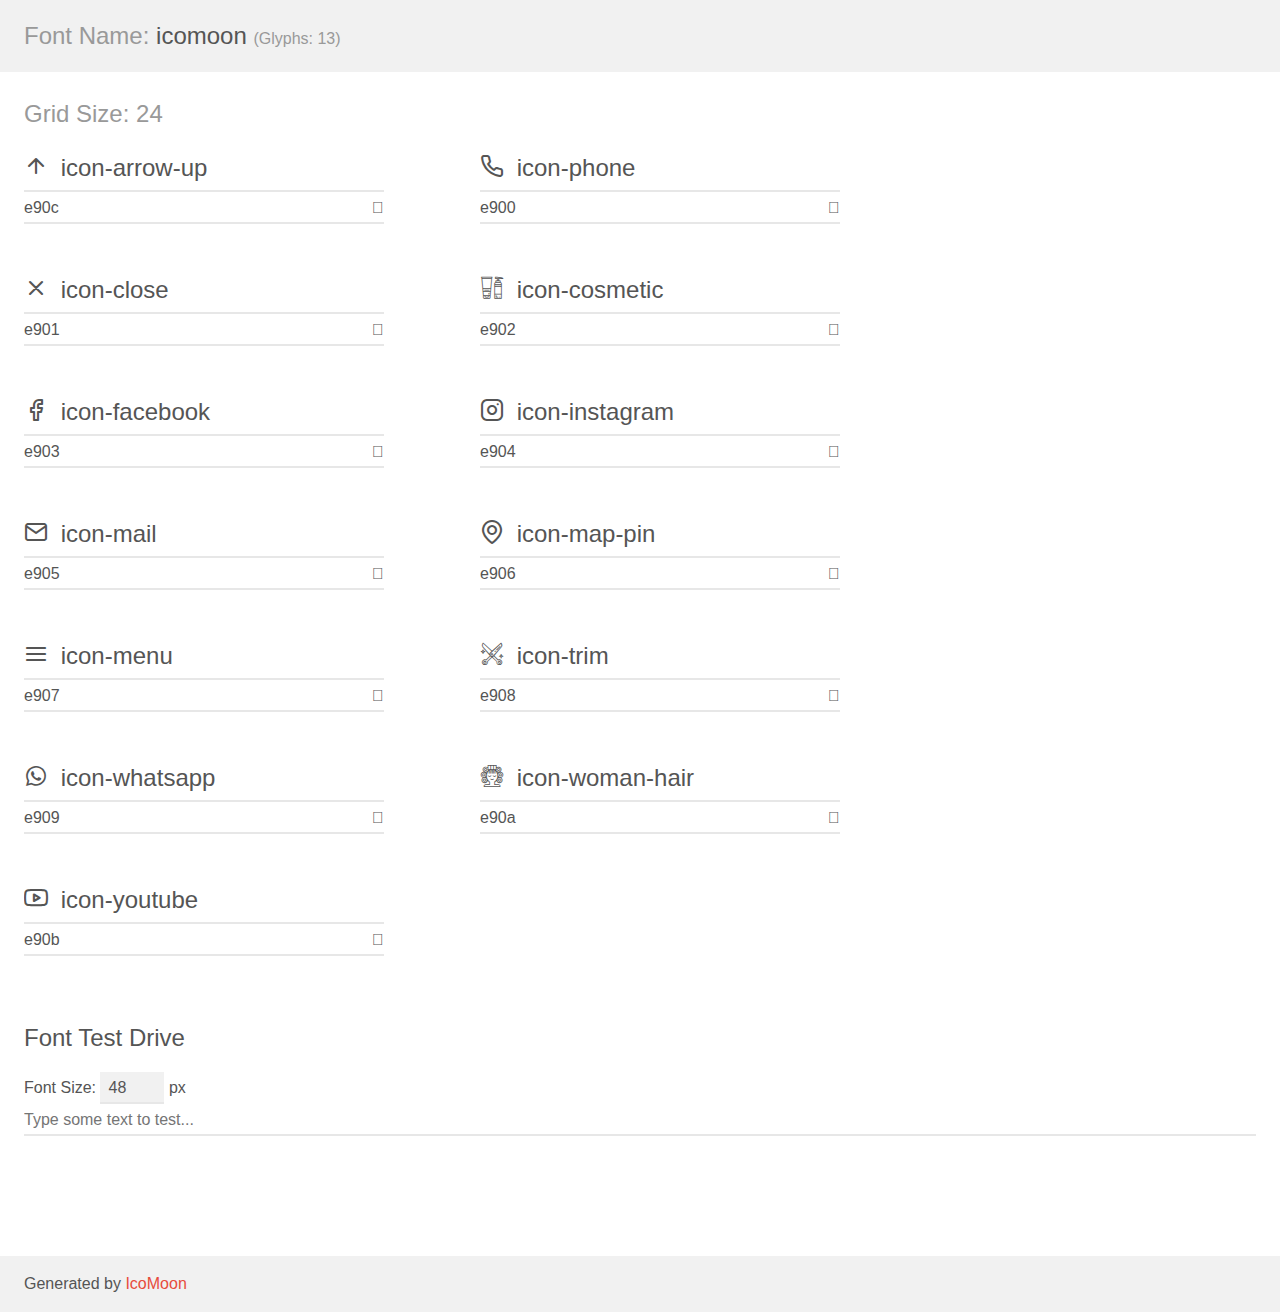
==== assets/fonts/demo.html @ 35b46b04 "Inicializando projeto" ====
<!doctype html>
<html>
<head>
    <meta charset="utf-8">
    <title>IcoMoon Demo</title>
    <meta name="description" content="An Icon Font Generated By IcoMoon.io">
    <meta name="viewport" content="width=device-width, initial-scale=1">
    <link rel="stylesheet" href="demo-files/demo.css">
    <link rel="stylesheet" href="style.css"></head>
<body>
    <div class="bgc1 clearfix">
        <h1 class="mhmm mvm"><span class="fgc1">Font Name:</span> icomoon <small class="fgc1">(Glyphs:&nbsp;13)</small></h1>
    </div>
    <div class="clearfix mhl ptl">
        <h1 class="mvm mtn fgc1">Grid Size: 24</h1>
        <div class="glyph fs1">
            <div class="clearfix bshadow0 pbs">
                <span class="icon-arrow-up"></span>
                <span class="mls"> icon-arrow-up</span>
            </div>
            <fieldset class="fs0 size1of1 clearfix hidden-false">
                <input type="text" readonly value="e90c" class="unit size1of2" />
                <input type="text" maxlength="1" readonly value="&#xe90c;" class="unitRight size1of2 talign-right" />
            </fieldset>
            <div class="fs0 bshadow0 clearfix hidden-true">
                <span class="unit pvs fgc1">liga: </span>
                <input type="text" readonly value="" class="liga unitRight" />
            </div>
        </div>
        <div class="glyph fs1">
            <div class="clearfix bshadow0 pbs">
                <span class="icon-phone"></span>
                <span class="mls"> icon-phone</span>
            </div>
            <fieldset class="fs0 size1of1 clearfix hidden-false">
                <input type="text" readonly value="e900" class="unit size1of2" />
                <input type="text" maxlength="1" readonly value="&#xe900;" class="unitRight size1of2 talign-right" />
            </fieldset>
            <div class="fs0 bshadow0 clearfix hidden-true">
                <span class="unit pvs fgc1">liga: </span>
                <input type="text" readonly value="" class="liga unitRight" />
            </div>
        </div>
        <div class="glyph fs1">
            <div class="clearfix bshadow0 pbs">
                <span class="icon-close"></span>
                <span class="mls"> icon-close</span>
            </div>
            <fieldset class="fs0 size1of1 clearfix hidden-false">
                <input type="text" readonly value="e901" class="unit size1of2" />
                <input type="text" maxlength="1" readonly value="&#xe901;" class="unitRight size1of2 talign-right" />
            </fieldset>
            <div class="fs0 bshadow0 clearfix hidden-true">
                <span class="unit pvs fgc1">liga: </span>
                <input type="text" readonly value="" class="liga unitRight" />
            </div>
        </div>
        <div class="glyph fs1">
            <div class="clearfix bshadow0 pbs">
                <span class="icon-cosmetic"></span>
                <span class="mls"> icon-cosmetic</span>
            </div>
            <fieldset class="fs0 size1of1 clearfix hidden-false">
                <input type="text" readonly value="e902" class="unit size1of2" />
                <input type="text" maxlength="1" readonly value="&#xe902;" class="unitRight size1of2 talign-right" />
            </fieldset>
            <div class="fs0 bshadow0 clearfix hidden-true">
                <span class="unit pvs fgc1">liga: </span>
                <input type="text" readonly value="" class="liga unitRight" />
            </div>
        </div>
        <div class="glyph fs1">
            <div class="clearfix bshadow0 pbs">
                <span class="icon-facebook"></span>
                <span class="mls"> icon-facebook</span>
            </div>
            <fieldset class="fs0 size1of1 clearfix hidden-false">
                <input type="text" readonly value="e903" class="unit size1of2" />
                <input type="text" maxlength="1" readonly value="&#xe903;" class="unitRight size1of2 talign-right" />
            </fieldset>
            <div class="fs0 bshadow0 clearfix hidden-true">
                <span class="unit pvs fgc1">liga: </span>
                <input type="text" readonly value="" class="liga unitRight" />
            </div>
        </div>
        <div class="glyph fs1">
            <div class="clearfix bshadow0 pbs">
                <span class="icon-instagram"></span>
                <span class="mls"> icon-instagram</span>
            </div>
            <fieldset class="fs0 size1of1 clearfix hidden-false">
                <input type="text" readonly value="e904" class="unit size1of2" />
                <input type="text" maxlength="1" readonly value="&#xe904;" class="unitRight size1of2 talign-right" />
            </fieldset>
            <div class="fs0 bshadow0 clearfix hidden-true">
                <span class="unit pvs fgc1">liga: </span>
                <input type="text" readonly value="" class="liga unitRight" />
            </div>
        </div>
        <div class="glyph fs1">
            <div class="clearfix bshadow0 pbs">
                <span class="icon-mail"></span>
                <span class="mls"> icon-mail</span>
            </div>
            <fieldset class="fs0 size1of1 clearfix hidden-false">
                <input type="text" readonly value="e905" class="unit size1of2" />
                <input type="text" maxlength="1" readonly value="&#xe905;" class="unitRight size1of2 talign-right" />
            </fieldset>
            <div class="fs0 bshadow0 clearfix hidden-true">
                <span class="unit pvs fgc1">liga: </span>
                <input type="text" readonly value="" class="liga unitRight" />
            </div>
        </div>
        <div class="glyph fs1">
            <div class="clearfix bshadow0 pbs">
                <span class="icon-map-pin"></span>
                <span class="mls"> icon-map-pin</span>
            </div>
            <fieldset class="fs0 size1of1 clearfix hidden-false">
                <input type="text" readonly value="e906" class="unit size1of2" />
                <input type="text" maxlength="1" readonly value="&#xe906;" class="unitRight size1of2 talign-right" />
            </fieldset>
            <div class="fs0 bshadow0 clearfix hidden-true">
                <span class="unit pvs fgc1">liga: </span>
                <input type="text" readonly value="" class="liga unitRight" />
            </div>
        </div>
        <div class="glyph fs1">
            <div class="clearfix bshadow0 pbs">
                <span class="icon-menu"></span>
                <span class="mls"> icon-menu</span>
            </div>
            <fieldset class="fs0 size1of1 clearfix hidden-false">
                <input type="text" readonly value="e907" class="unit size1of2" />
                <input type="text" maxlength="1" readonly value="&#xe907;" class="unitRight size1of2 talign-right" />
            </fieldset>
            <div class="fs0 bshadow0 clearfix hidden-true">
                <span class="unit pvs fgc1">liga: </span>
                <input type="text" readonly value="" class="liga unitRight" />
            </div>
        </div>
        <div class="glyph fs1">
            <div class="clearfix bshadow0 pbs">
                <span class="icon-trim"></span>
                <span class="mls"> icon-trim</span>
            </div>
            <fieldset class="fs0 size1of1 clearfix hidden-false">
                <input type="text" readonly value="e908" class="unit size1of2" />
                <input type="text" maxlength="1" readonly value="&#xe908;" class="unitRight size1of2 talign-right" />
            </fieldset>
            <div class="fs0 bshadow0 clearfix hidden-true">
                <span class="unit pvs fgc1">liga: </span>
                <input type="text" readonly value="" class="liga unitRight" />
            </div>
        </div>
        <div class="glyph fs1">
            <div class="clearfix bshadow0 pbs">
                <span class="icon-whatsapp"></span>
                <span class="mls"> icon-whatsapp</span>
            </div>
            <fieldset class="fs0 size1of1 clearfix hidden-false">
                <input type="text" readonly value="e909" class="unit size1of2" />
                <input type="text" maxlength="1" readonly value="&#xe909;" class="unitRight size1of2 talign-right" />
            </fieldset>
            <div class="fs0 bshadow0 clearfix hidden-true">
                <span class="unit pvs fgc1">liga: </span>
                <input type="text" readonly value="" class="liga unitRight" />
            </div>
        </div>
        <div class="glyph fs1">
            <div class="clearfix bshadow0 pbs">
                <span class="icon-woman-hair"></span>
                <span class="mls"> icon-woman-hair</span>
            </div>
            <fieldset class="fs0 size1of1 clearfix hidden-false">
                <input type="text" readonly value="e90a" class="unit size1of2" />
                <input type="text" maxlength="1" readonly value="&#xe90a;" class="unitRight size1of2 talign-right" />
            </fieldset>
            <div class="fs0 bshadow0 clearfix hidden-true">
                <span class="unit pvs fgc1">liga: </span>
                <input type="text" readonly value="" class="liga unitRight" />
            </div>
        </div>
        <div class="glyph fs1">
            <div class="clearfix bshadow0 pbs">
                <span class="icon-youtube"></span>
                <span class="mls"> icon-youtube</span>
            </div>
            <fieldset class="fs0 size1of1 clearfix hidden-false">
                <input type="text" readonly value="e90b" class="unit size1of2" />
                <input type="text" maxlength="1" readonly value="&#xe90b;" class="unitRight size1of2 talign-right" />
            </fieldset>
            <div class="fs0 bshadow0 clearfix hidden-true">
                <span class="unit pvs fgc1">liga: </span>
                <input type="text" readonly value="" class="liga unitRight" />
            </div>
        </div>
    </div>

    <!--[if gt IE 8]><!-->
    <div class="mhl clearfix mbl">
        <h1>Font Test Drive</h1>
        <label>
            Font Size: <input id="fontSize" type="number" class="textbox0 mbm"
            min="8" value="48" />
            px
        </label>
        <input id="testText" type="text" class="phl size1of1 mvl"
        placeholder="Type some text to test..." value=""/>
        <div id="testDrive" class="icon-" style="font-family: icomoon">&nbsp;
        </div>
    </div>
    <!--<![endif]-->
    <div class="bgc1 clearfix">
        <p class="mhl">Generated by <a href="https://icomoon.io/app">IcoMoon</a></p>
    </div>

    <script src="demo-files/demo.js"></script>
</body>
</html>
---- assets/fonts/demo-files/demo.css ----
body {
  padding: 0;
  margin: 0;
  font-family: sans-serif;
  font-size: 1em;
  line-height: 1.5;
  color: #555;
  background: #fff;
}
h1 {
  font-size: 1.5em;
  font-weight: normal;
}
small {
  font-size: .66666667em;
}
a {
  color: #e74c3c;
  text-decoration: none;
}
a:hover, a:focus {
  box-shadow: 0 1px #e74c3c;
}
.bshadow0, input {
  box-shadow: inset 0 -2px #e7e7e7;
}
input:hover {
  box-shadow: inset 0 -2px #ccc;
}
input, fieldset {
  font-family: sans-serif;
  font-size: 1em;
  margin: 0;
  padding: 0;
  border: 0;
}
input {
  color: inherit;
  line-height: 1.5;
  height: 1.5em;
  padding: .25em 0;
}
input:focus {
  outline: none;
  box-shadow: inset 0 -2px #449fdb;
}
.glyph {
  font-size: 16px;
  width: 15em;
  padding-bottom: 1em;
  margin-right: 4em;
  margin-bottom: 1em;
  float: left;
  overflow: hidden;
}
.liga {
  width: 80%;
  width: calc(100% - 2.5em);
}
.talign-right {
  text-align: right;
}
.talign-center {
  text-align: center;
}
.bgc1 {
  background: #f1f1f1;
}
.fgc1 {
  color: #999;
}
.fgc0 {
  color: #000;
}
p {
  margin-top: 1em;
  margin-bottom: 1em;
}
.mvm {
  margin-top: .75em;
  margin-bottom: .75em;
}
.mtn {
  margin-top: 0;
}
.mtl, .mal {
  margin-top: 1.5em;
}
.mbl, .mal {
  margin-bottom: 1.5em;
}
.mal, .mhl {
  margin-left: 1.5em;
  margin-right: 1.5em;
}
.mhmm {
  margin-left: 1em;
  margin-right: 1em;
}
.mls {
  margin-left: .25em;
}
.ptl {
  padding-top: 1.5em;
}
.pbs, .pvs {
  padding-bottom: .25em;
}
.pvs, .pts {
  padding-top: .25em;
}
.unit {
  float: left;
}
.unitRight {
  float: right;
}
.size1of2 {
  width: 50%;
}
.size1of1 {
  width: 100%;
}
.clearfix:before, .clearfix:after {
  content: " ";
  display: table;
}
.clearfix:after {
  clear: both;
}
.hidden-true {
  display: none;
}
.textbox0 {
  width: 3em;
  background: #f1f1f1;
  padding: .25em .5em;
  line-height: 1.5;
  height: 1.5em;
}
#testDrive {
  display: block;
  padding-top: 24px;
  line-height: 1.5;
}
.fs0 {
  font-size: 16px;
}
.fs1 {
  font-size: 24px;
}
---- assets/fonts/style.css ----
@font-face {
  font-family: 'icomoon';
  src:  url('fonts/icomoon.eot?pb82g0');
  src:  url('fonts/icomoon.eot?pb82g0#iefix') format('embedded-opentype'),
    url('fonts/icomoon.ttf?pb82g0') format('truetype'),
    url('fonts/icomoon.woff?pb82g0') format('woff'),
    url('fonts/icomoon.svg?pb82g0#icomoon') format('svg');
  font-weight: normal;
  font-style: normal;
  font-display: block;
}

[class^="icon-"], [class*=" icon-"] {
  /* use !important to prevent issues with browser extensions that change fonts */
  font-family: 'icomoon' !important;
  speak: never;
  font-style: normal;
  font-weight: normal;
  font-variant: normal;
  text-transform: none;
  line-height: 1;

  /* Better Font Rendering =========== */
  -webkit-font-smoothing: antialiased;
  -moz-osx-font-smoothing: grayscale;
}

.icon-arrow-up:before {
  content: "\e90c";
}
.icon-phone:before {
  content: "\e900";
}
.icon-close:before {
  content: "\e901";
}
.icon-cosmetic:before {
  content: "\e902";
}
.icon-facebook:before {
  content: "\e903";
}
.icon-instagram:before {
  content: "\e904";
}
.icon-mail:before {
  content: "\e905";
}
.icon-map-pin:before {
  content: "\e906";
}
.icon-menu:before {
  content: "\e907";
}
.icon-trim:before {
  content: "\e908";
}
.icon-whatsapp:before {
  content: "\e909";
}
.icon-woman-hair:before {
  content: "\e90a";
}
.icon-youtube:before {
  content: "\e90b";
}
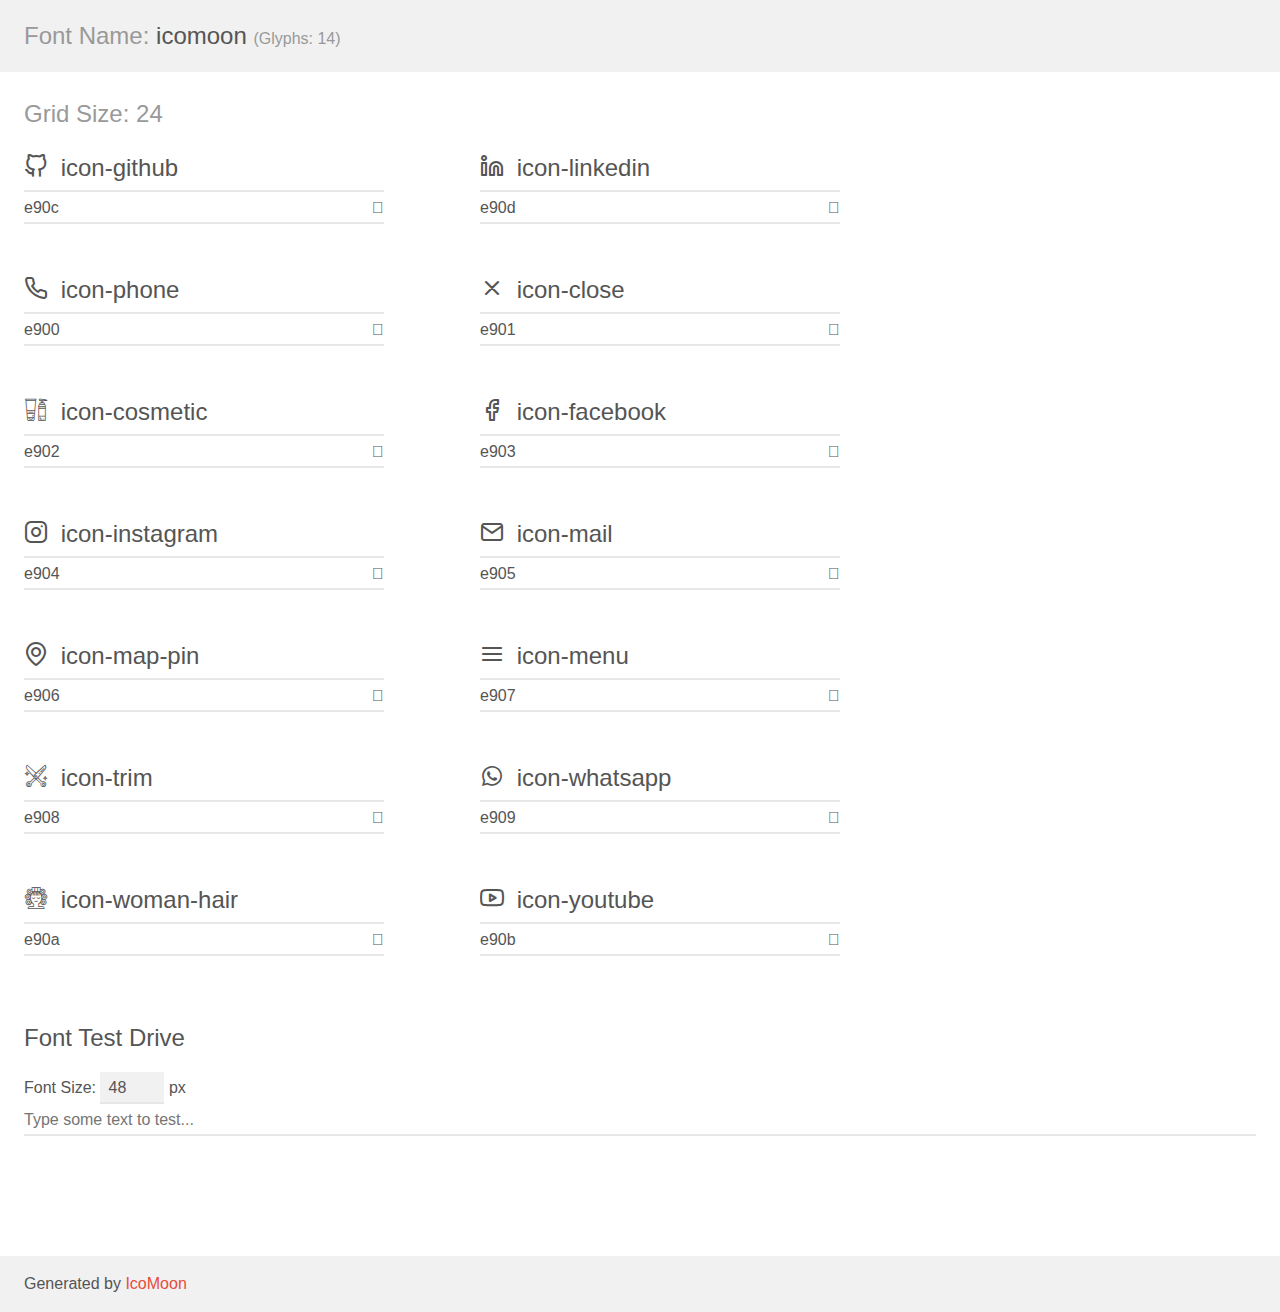
==== commit 55378c70: "ajustes de resposividade" ====
--- a/assets/fonts/demo.html
+++ b/assets/fonts/demo.html
@@ -9,18 +9,32 @@
     <link rel="stylesheet" href="style.css"></head>
 <body>
     <div class="bgc1 clearfix">
-        <h1 class="mhmm mvm"><span class="fgc1">Font Name:</span> icomoon <small class="fgc1">(Glyphs:&nbsp;13)</small></h1>
+        <h1 class="mhmm mvm"><span class="fgc1">Font Name:</span> icomoon <small class="fgc1">(Glyphs:&nbsp;14)</small></h1>
     </div>
     <div class="clearfix mhl ptl">
         <h1 class="mvm mtn fgc1">Grid Size: 24</h1>
         <div class="glyph fs1">
             <div class="clearfix bshadow0 pbs">
-                <span class="icon-arrow-up"></span>
-                <span class="mls"> icon-arrow-up</span>
+                <span class="icon-github"></span>
+                <span class="mls"> icon-github</span>
             </div>
             <fieldset class="fs0 size1of1 clearfix hidden-false">
                 <input type="text" readonly value="e90c" class="unit size1of2" />
                 <input type="text" maxlength="1" readonly value="&#xe90c;" class="unitRight size1of2 talign-right" />
+            </fieldset>
+            <div class="fs0 bshadow0 clearfix hidden-true">
+                <span class="unit pvs fgc1">liga: </span>
+                <input type="text" readonly value="" class="liga unitRight" />
+            </div>
+        </div>
+        <div class="glyph fs1">
+            <div class="clearfix bshadow0 pbs">
+                <span class="icon-linkedin"></span>
+                <span class="mls"> icon-linkedin</span>
+            </div>
+            <fieldset class="fs0 size1of1 clearfix hidden-false">
+                <input type="text" readonly value="e90d" class="unit size1of2" />
+                <input type="text" maxlength="1" readonly value="&#xe90d;" class="unitRight size1of2 talign-right" />
             </fieldset>
             <div class="fs0 bshadow0 clearfix hidden-true">
                 <span class="unit pvs fgc1">liga: </span>
--- a/assets/fonts/style.css
+++ b/assets/fonts/style.css
@@ -1,10 +1,10 @@
 @font-face {
   font-family: 'icomoon';
-  src:  url('fonts/icomoon.eot?pb82g0');
-  src:  url('fonts/icomoon.eot?pb82g0#iefix') format('embedded-opentype'),
-    url('fonts/icomoon.ttf?pb82g0') format('truetype'),
-    url('fonts/icomoon.woff?pb82g0') format('woff'),
-    url('fonts/icomoon.svg?pb82g0#icomoon') format('svg');
+  src:  url('fonts/icomoon.eot?4wd7zn');
+  src:  url('fonts/icomoon.eot?4wd7zn#iefix') format('embedded-opentype'),
+    url('fonts/icomoon.ttf?4wd7zn') format('truetype'),
+    url('fonts/icomoon.woff?4wd7zn') format('woff'),
+    url('fonts/icomoon.svg?4wd7zn#icomoon') format('svg');
   font-weight: normal;
   font-style: normal;
   font-display: block;
@@ -25,8 +25,11 @@
   -moz-osx-font-smoothing: grayscale;
 }
 
-.icon-arrow-up:before {
+.icon-github:before {
   content: "\e90c";
+}
+.icon-linkedin:before {
+  content: "\e90d";
 }
 .icon-phone:before {
   content: "\e900";
